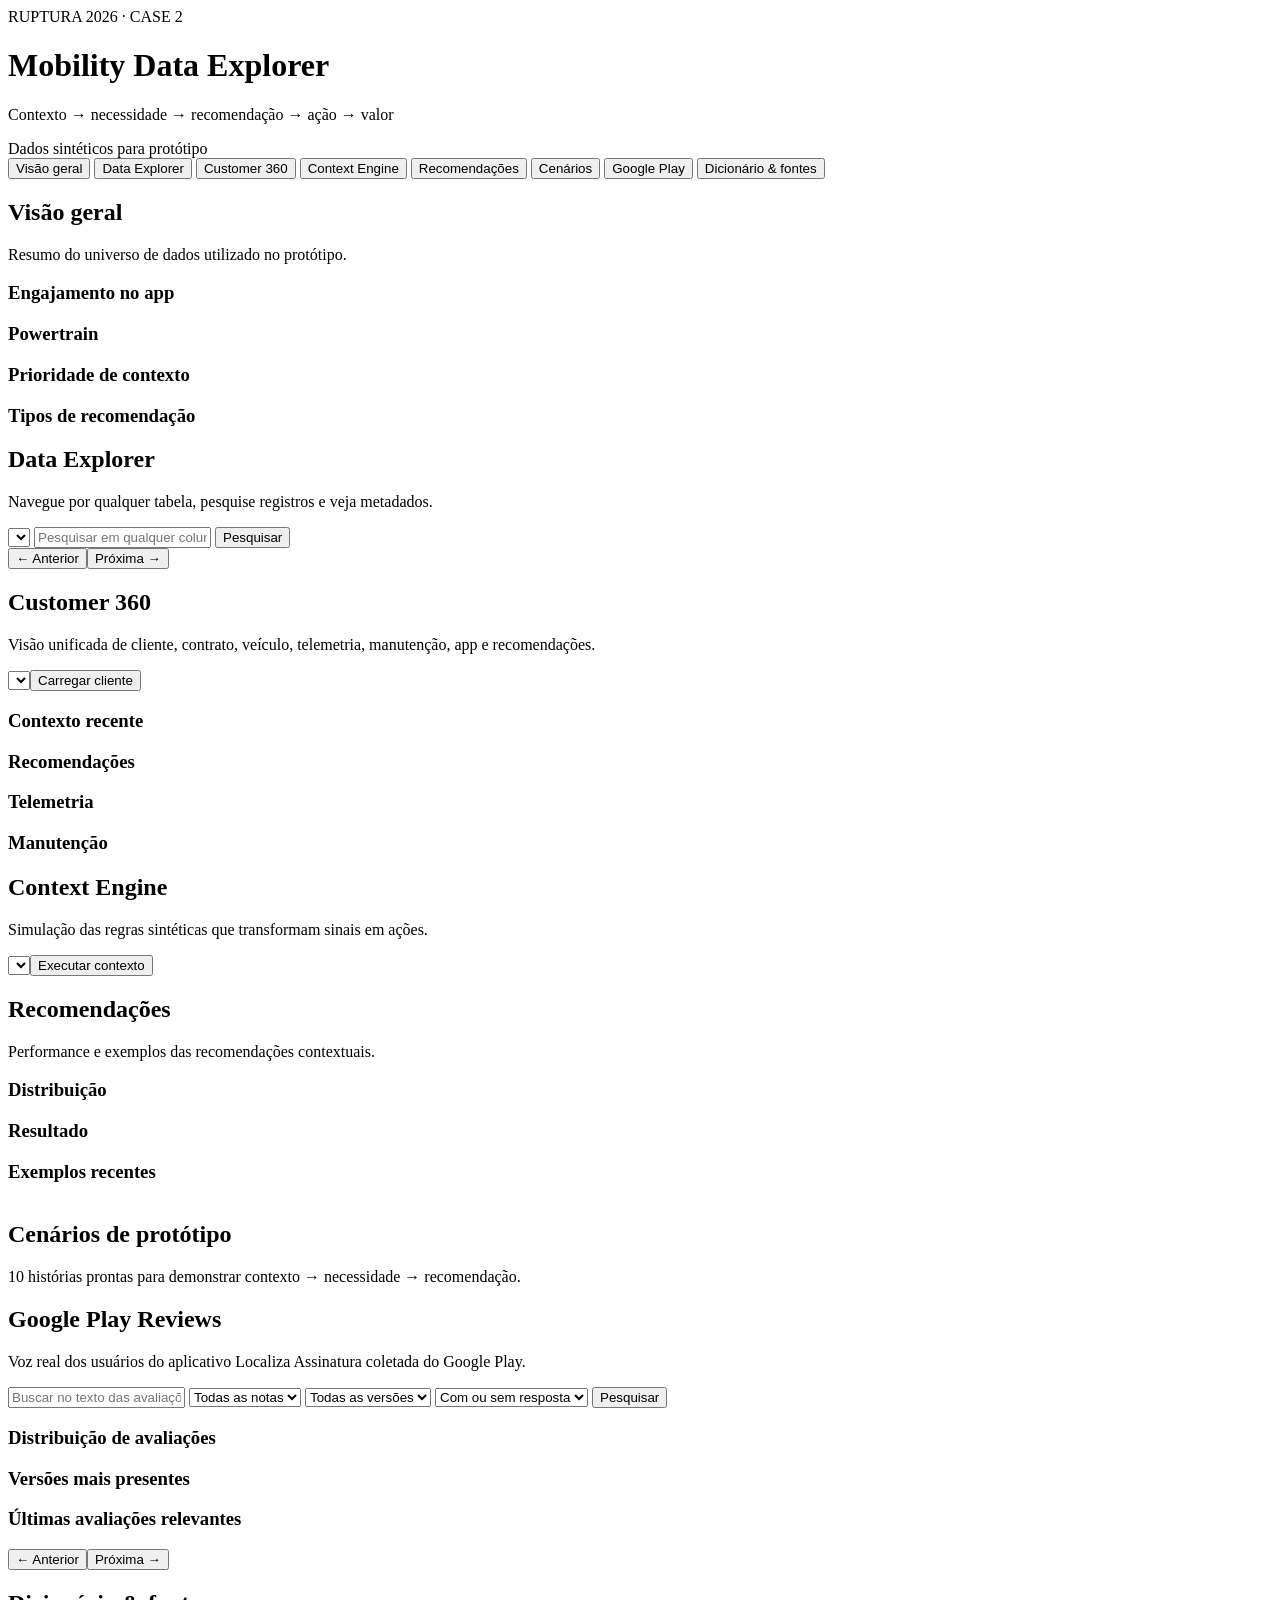
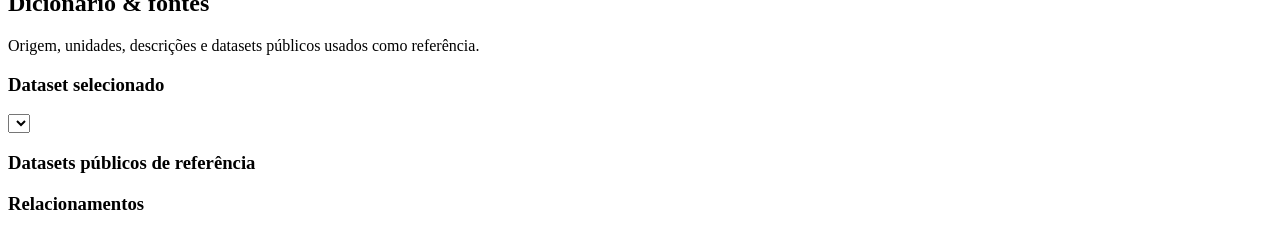
==== app/templates/dashboard/index.html @ 021d1319 "add: Review system" ====
<!doctype html>
<html lang="pt-BR">
<head>
  <meta charset="utf-8" />
  <meta name="viewport" content="width=device-width,initial-scale=1" />
  <title>RUPTURA 2026 — Mobility Data Explorer</title>
  <link rel="stylesheet" href="/static/styles.css" />
</head>
<body>
  <header class="topbar">
    <div>
      <div class="eyebrow">RUPTURA 2026 · CASE 2</div>
      <h1>Mobility Data Explorer</h1>
      <p>Contexto → necessidade → recomendação → ação → valor</p>
    </div>
    <div class="source-badge">Dados sintéticos para protótipo</div>
  </header>

  <aside class="sidebar">
    <button class="nav-btn active" data-view="dashboard">Visão geral</button>
    <button class="nav-btn" data-view="explorer">Data Explorer</button>
    <button class="nav-btn" data-view="customer">Customer 360</button>
    <button class="nav-btn" data-view="context">Context Engine</button>
    <button class="nav-btn" data-view="recommendations">Recomendações</button>
    <button class="nav-btn" data-view="scenarios">Cenários</button>
    <button class="nav-btn" data-view="reviews">Google Play</button>
    <button class="nav-btn" data-view="dictionary">Dicionário & fontes</button>
  </aside>

  <main class="content">
    <section id="dashboard" class="view active">
      <div class="section-head"><div><h2>Visão geral</h2><p>Resumo do universo de dados utilizado no protótipo.</p></div></div>
      <div id="kpis" class="kpi-grid"></div>
      <div class="grid-2">
        <div class="panel"><h3>Engajamento no app</h3><div id="chart-engagement" class="bars"></div></div>
        <div class="panel"><h3>Powertrain</h3><div id="chart-powertrain" class="bars"></div></div>
      </div>
      <div class="grid-2">
        <div class="panel"><h3>Prioridade de contexto</h3><div id="chart-context" class="bars"></div></div>
        <div class="panel"><h3>Tipos de recomendação</h3><div id="chart-recommendations" class="bars"></div></div>
      </div>
    </section>

    <section id="explorer" class="view">
      <div class="section-head"><div><h2>Data Explorer</h2><p>Navegue por qualquer tabela, pesquise registros e veja metadados.</p></div></div>
      <div class="toolbar">
        <select id="dataset-select"></select>
        <input id="dataset-search" placeholder="Pesquisar em qualquer coluna..." />
        <button id="dataset-search-btn" class="primary">Pesquisar</button>
        <span id="dataset-info" class="muted"></span>
      </div>
      <div id="dataset-meta" class="panel meta-panel"></div>
      <div class="table-wrap"><table id="data-table"></table></div>
      <div class="pager"><button id="prev-page">← Anterior</button><span id="page-info"></span><button id="next-page">Próxima →</button></div>
    </section>

    <section id="customer" class="view">
      <div class="section-head"><div><h2>Customer 360</h2><p>Visão unificada de cliente, contrato, veículo, telemetria, manutenção, app e recomendações.</p></div></div>
      <div class="toolbar"><select id="customer-select"></select><button id="load-customer" class="primary">Carregar cliente</button></div>
      <div id="customer-header" class="panel"></div>
      <div id="customer-kpis" class="kpi-grid"></div>
      <div class="grid-2"><div class="panel"><h3>Contexto recente</h3><div id="customer-context"></div></div><div class="panel"><h3>Recomendações</h3><div id="customer-recs"></div></div></div>
      <div class="grid-2"><div class="panel"><h3>Telemetria</h3><div id="customer-telemetry"></div></div><div class="panel"><h3>Manutenção</h3><div id="customer-maintenance"></div></div></div>
    </section>

    <section id="context" class="view">
      <div class="section-head"><div><h2>Context Engine</h2><p>Simulação das regras sintéticas que transformam sinais em ações.</p></div></div>
      <div class="toolbar"><select id="context-customer-select"></select><button id="run-context" class="primary">Executar contexto</button></div>
      <div id="context-result"></div>
    </section>

    <section id="recommendations" class="view">
      <div class="section-head"><div><h2>Recomendações</h2><p>Performance e exemplos das recomendações contextuais.</p></div></div>
      <div class="grid-2"><div class="panel"><h3>Distribuição</h3><div id="rec-type-chart" class="bars"></div></div><div class="panel"><h3>Resultado</h3><div id="rec-outcome-chart" class="bars"></div></div></div>
      <div class="panel"><h3>Exemplos recentes</h3><div class="table-wrap compact"><table id="rec-table"></table></div></div>
    </section>

    <section id="scenarios" class="view">
      <div class="section-head"><div><h2>Cenários de protótipo</h2><p>10 histórias prontas para demonstrar contexto → necessidade → recomendação.</p></div></div>
      <div id="scenario-grid" class="scenario-grid"></div>
    </section>


    <section id="reviews" class="view">
      <div class="section-head"><div><h2>Google Play Reviews</h2><p>Voz real dos usuários do aplicativo Localiza Assinatura coletada do Google Play.</p></div></div>
      <div class="kpi-grid" id="review-kpis"></div>
      <div class="toolbar">
        <input id="review-search" placeholder="Buscar no texto das avaliações..." />
        <select id="review-rating"><option value="">Todas as notas</option><option value="5">5 estrelas</option><option value="4">4 estrelas</option><option value="3">3 estrelas</option><option value="2">2 estrelas</option><option value="1">1 estrela</option></select>
        <select id="review-version"><option value="">Todas as versões</option></select>
        <select id="review-replied"><option value="">Com ou sem resposta</option><option value="true">Respondidas</option><option value="false">Sem resposta</option></select>
        <button id="review-search-btn" class="primary">Pesquisar</button>
      </div>
      <div class="grid-2">
        <div class="panel"><h3>Distribuição de avaliações</h3><div id="review-rating-chart" class="bars"></div></div>
        <div class="panel"><h3>Versões mais presentes</h3><div id="review-version-chart" class="bars"></div></div>
      </div>
      <div class="panel"><h3>Últimas avaliações relevantes</h3><div class="table-wrap compact"><table id="review-table"></table></div></div>
      <div class="pager"><button id="review-prev">← Anterior</button><span id="review-page-info"></span><button id="review-next">Próxima →</button></div>
    </section>

    <section id="dictionary" class="view">
      <div class="section-head"><div><h2>Dicionário & fontes</h2><p>Origem, unidades, descrições e datasets públicos usados como referência.</p></div></div>
      <div class="panel"><h3>Dataset selecionado</h3><select id="dictionary-select"></select><div id="dictionary-meta"></div></div>
      <div class="panel"><h3>Datasets públicos de referência</h3><div id="public-datasets"></div></div>
      <div class="panel"><h3>Relacionamentos</h3><div class="table-wrap compact"><table id="relationships-table"></table></div></div>
    </section>
  </main>
  <div id="toast" class="toast"></div>
  <script src="/static/app.js"></script>
</body>
</html>
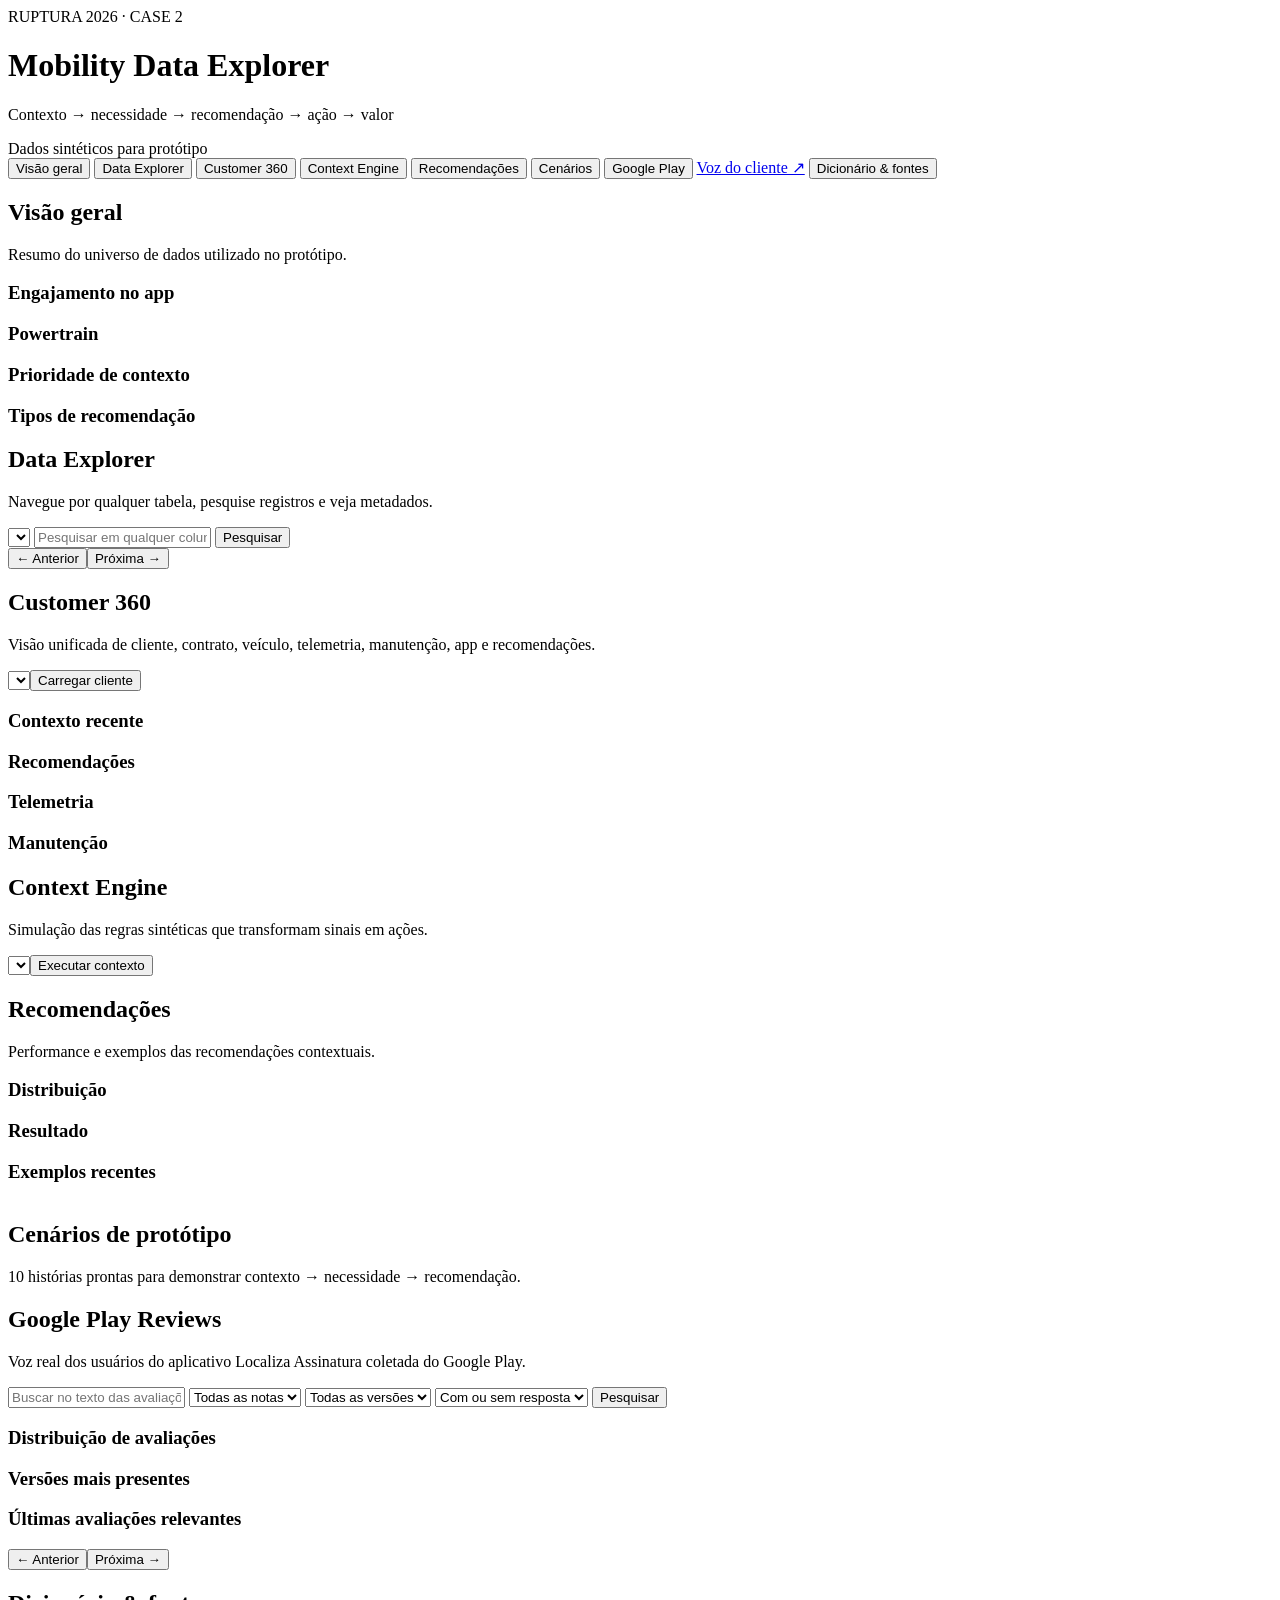
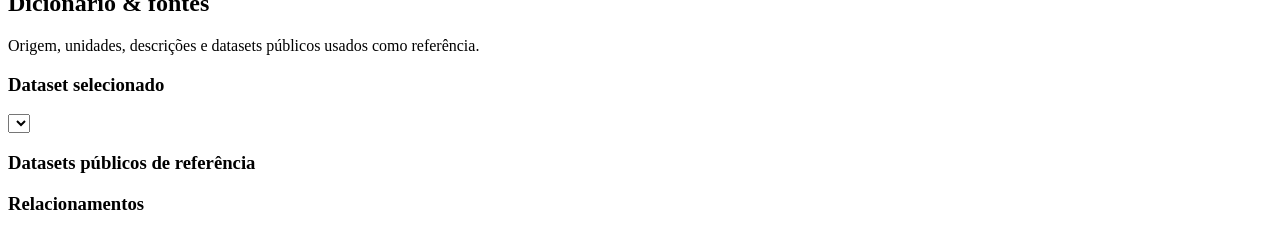
==== commit 293877cb: "add: Review system & New pages & tests" ====
--- a/app/templates/dashboard/index.html
+++ b/app/templates/dashboard/index.html
@@ -24,6 +24,7 @@
     <button class="nav-btn" data-view="recommendations">Recomendações</button>
     <button class="nav-btn" data-view="scenarios">Cenários</button>
     <button class="nav-btn" data-view="reviews">Google Play</button>
+    <a class="nav-btn nav-link" href="/voice-of-customer">Voz do cliente ↗</a>
     <button class="nav-btn" data-view="dictionary">Dicionário & fontes</button>
   </aside>
 
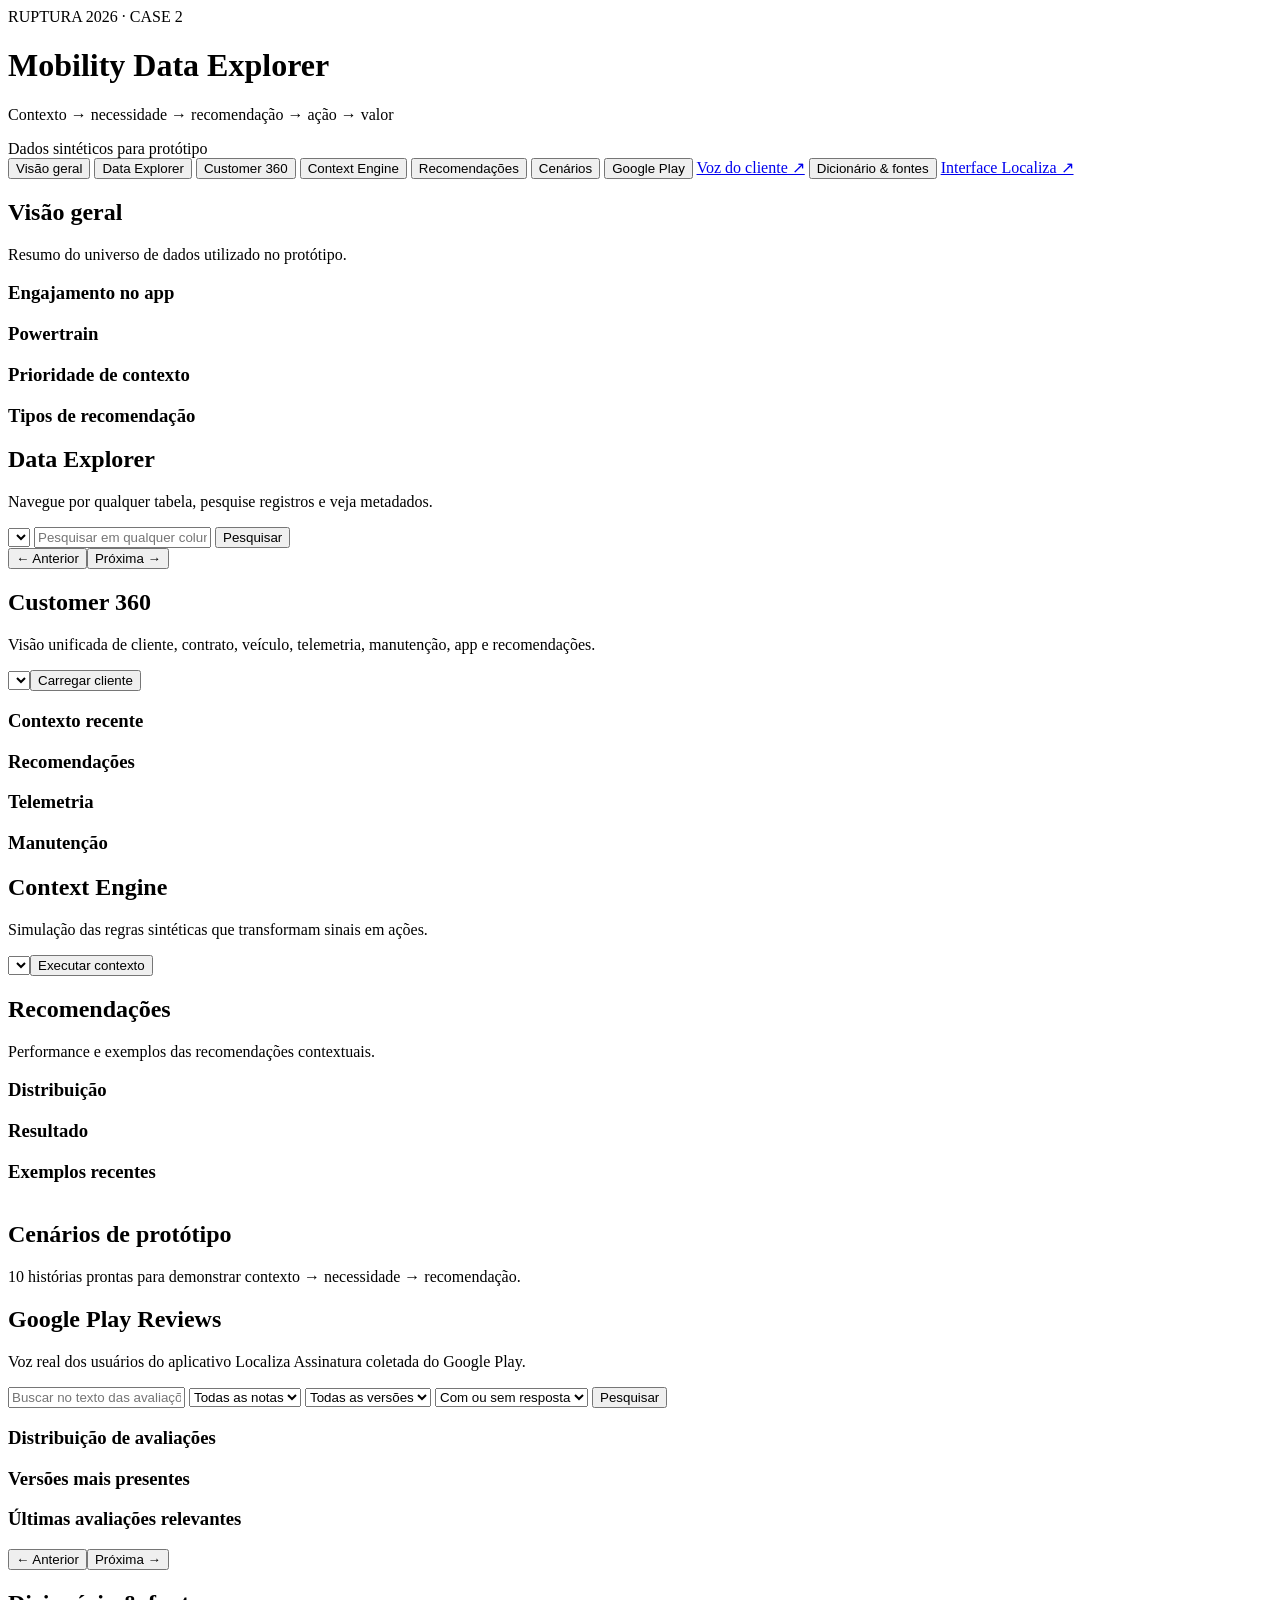
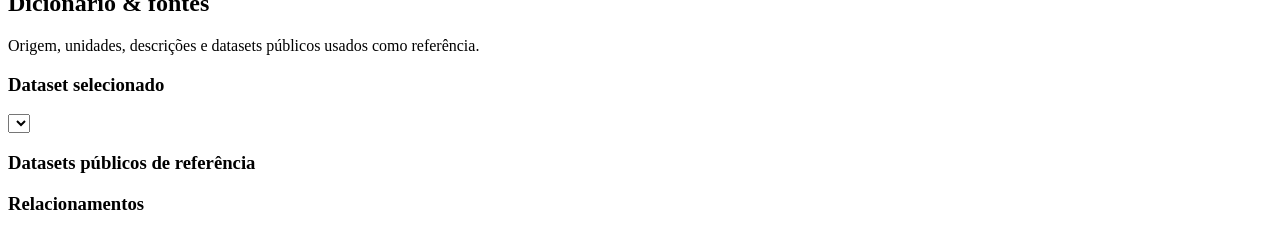
==== commit 92c557d2: "add: Dados" ====
--- a/app/templates/dashboard/index.html
+++ b/app/templates/dashboard/index.html
@@ -26,6 +26,7 @@
     <button class="nav-btn" data-view="reviews">Google Play</button>
     <a class="nav-btn nav-link" href="/voice-of-customer">Voz do cliente ↗</a>
     <button class="nav-btn" data-view="dictionary">Dicionário & fontes</button>
+    <a class="nav-btn nav-link" href="/localiza-app">Interface Localiza ↗</a>
   </aside>
 
   <main class="content">
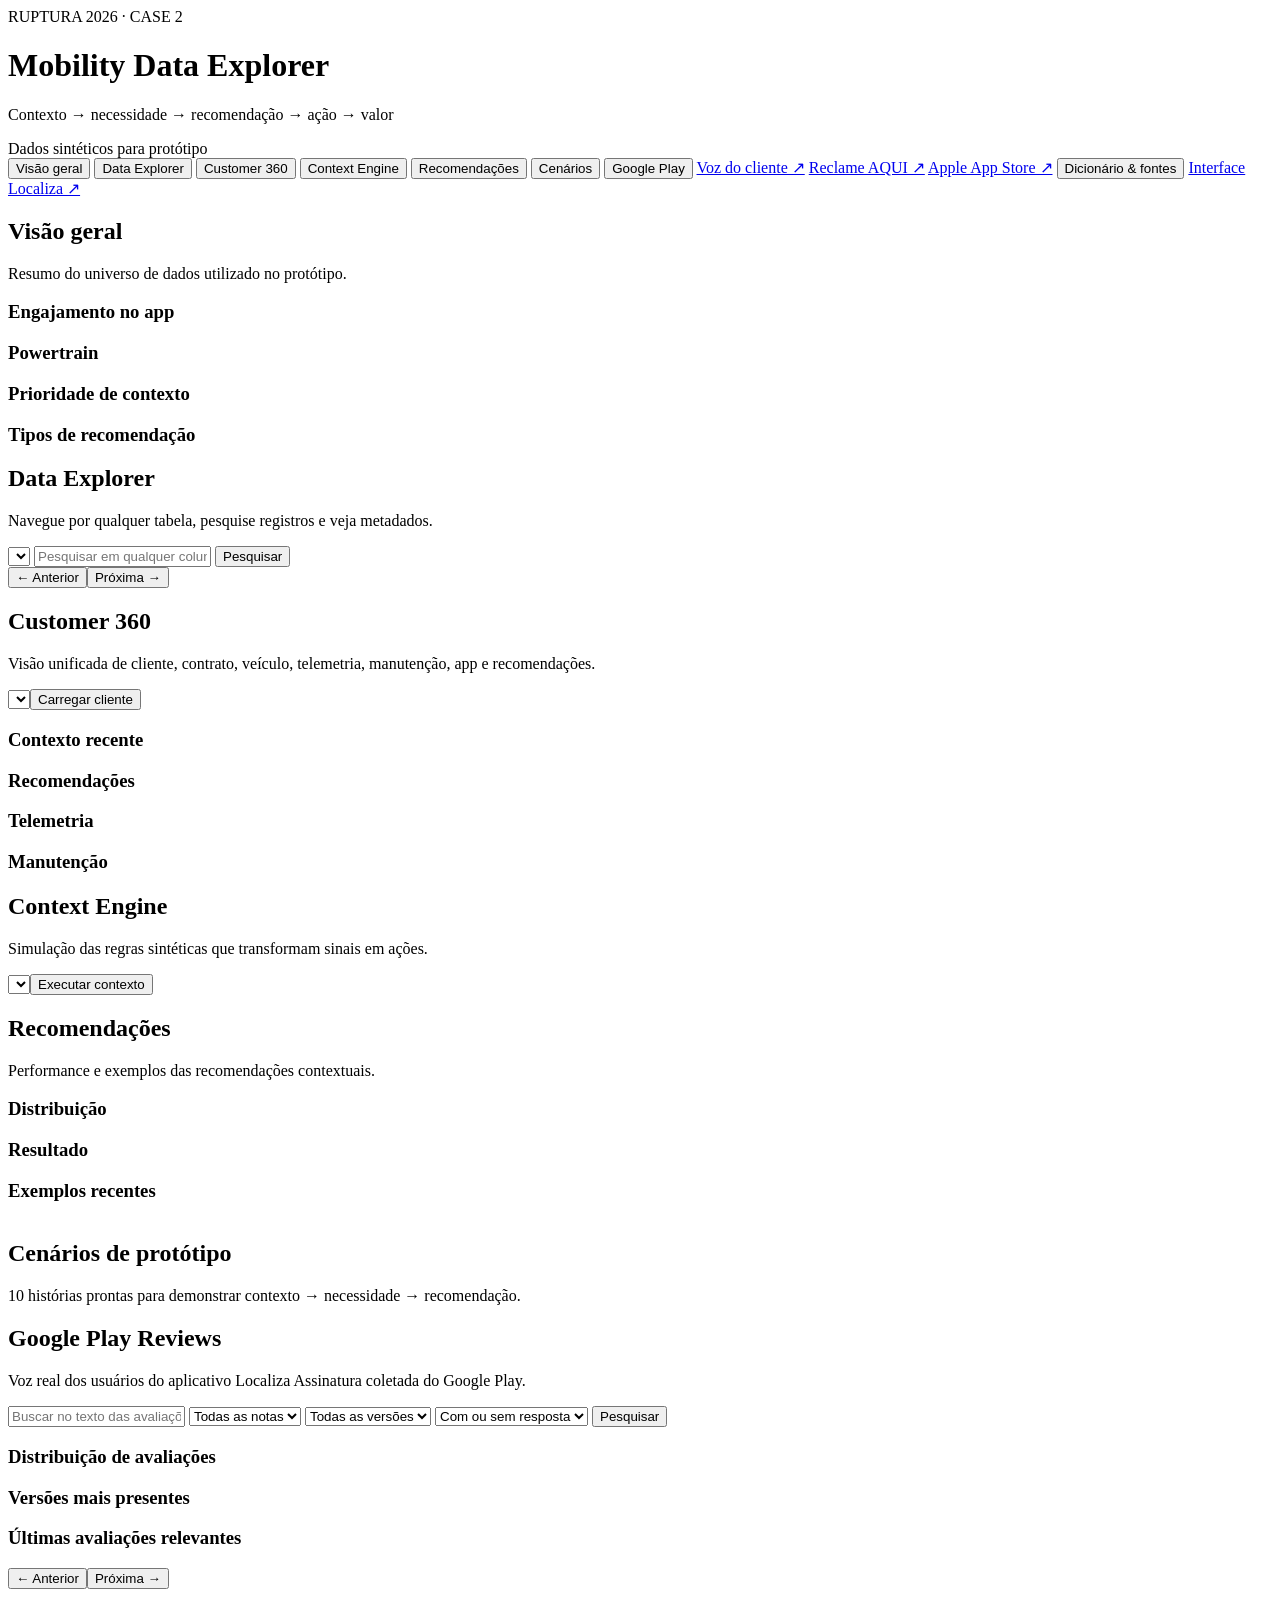
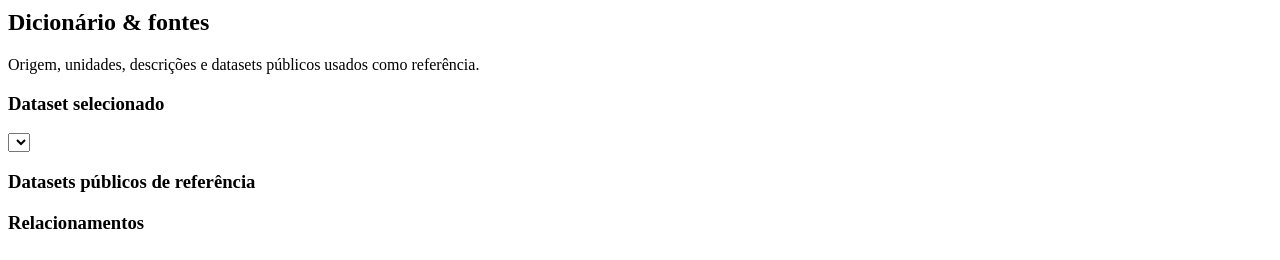
==== commit 6e4e5248: "add: Parte de dados finalizada" ====
--- a/app/templates/dashboard/index.html
+++ b/app/templates/dashboard/index.html
@@ -25,6 +25,8 @@
     <button class="nav-btn" data-view="scenarios">Cenários</button>
     <button class="nav-btn" data-view="reviews">Google Play</button>
     <a class="nav-btn nav-link" href="/voice-of-customer">Voz do cliente ↗</a>
+    <a class="nav-btn nav-link" href="/reclame-aqui?source=reclameaqui">Reclame AQUI ↗</a>
+    <a class="nav-btn nav-link" href="/app-store?source=appstore">Apple App Store ↗</a>
     <button class="nav-btn" data-view="dictionary">Dicionário & fontes</button>
     <a class="nav-btn nav-link" href="/localiza-app">Interface Localiza ↗</a>
   </aside>
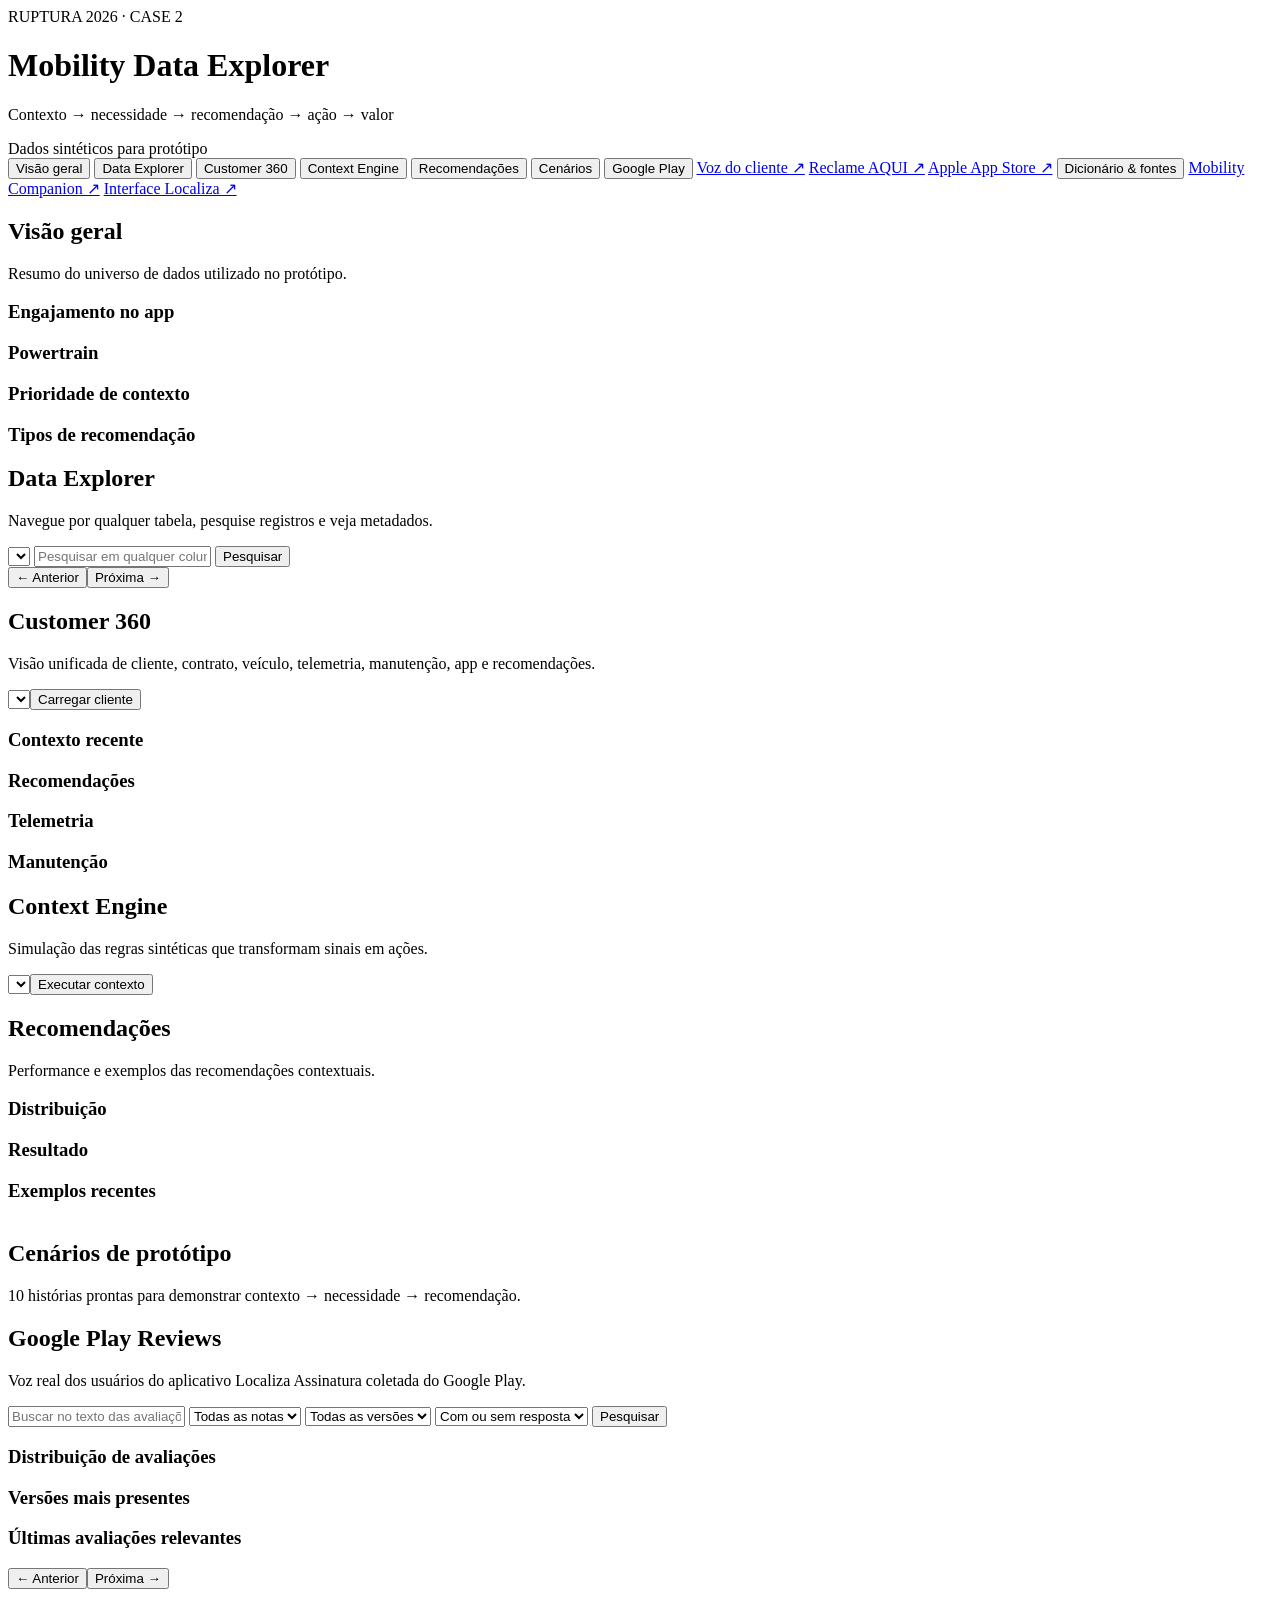
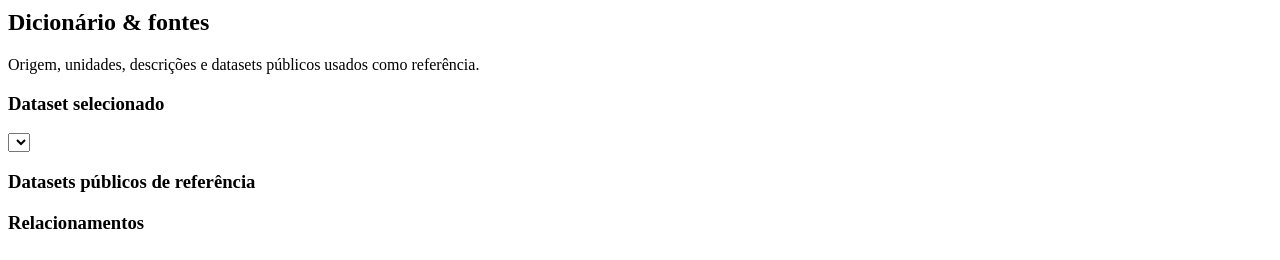
==== commit bb6fdf28: "add: Site base!" ====
--- a/app/templates/dashboard/index.html
+++ b/app/templates/dashboard/index.html
@@ -28,6 +28,7 @@
     <a class="nav-btn nav-link" href="/reclame-aqui?source=reclameaqui">Reclame AQUI ↗</a>
     <a class="nav-btn nav-link" href="/app-store?source=appstore">Apple App Store ↗</a>
     <button class="nav-btn" data-view="dictionary">Dicionário & fontes</button>
+    <a class="nav-btn nav-link" href="/mobility-dashboard">Mobility Companion ↗</a>
     <a class="nav-btn nav-link" href="/localiza-app">Interface Localiza ↗</a>
   </aside>
 
